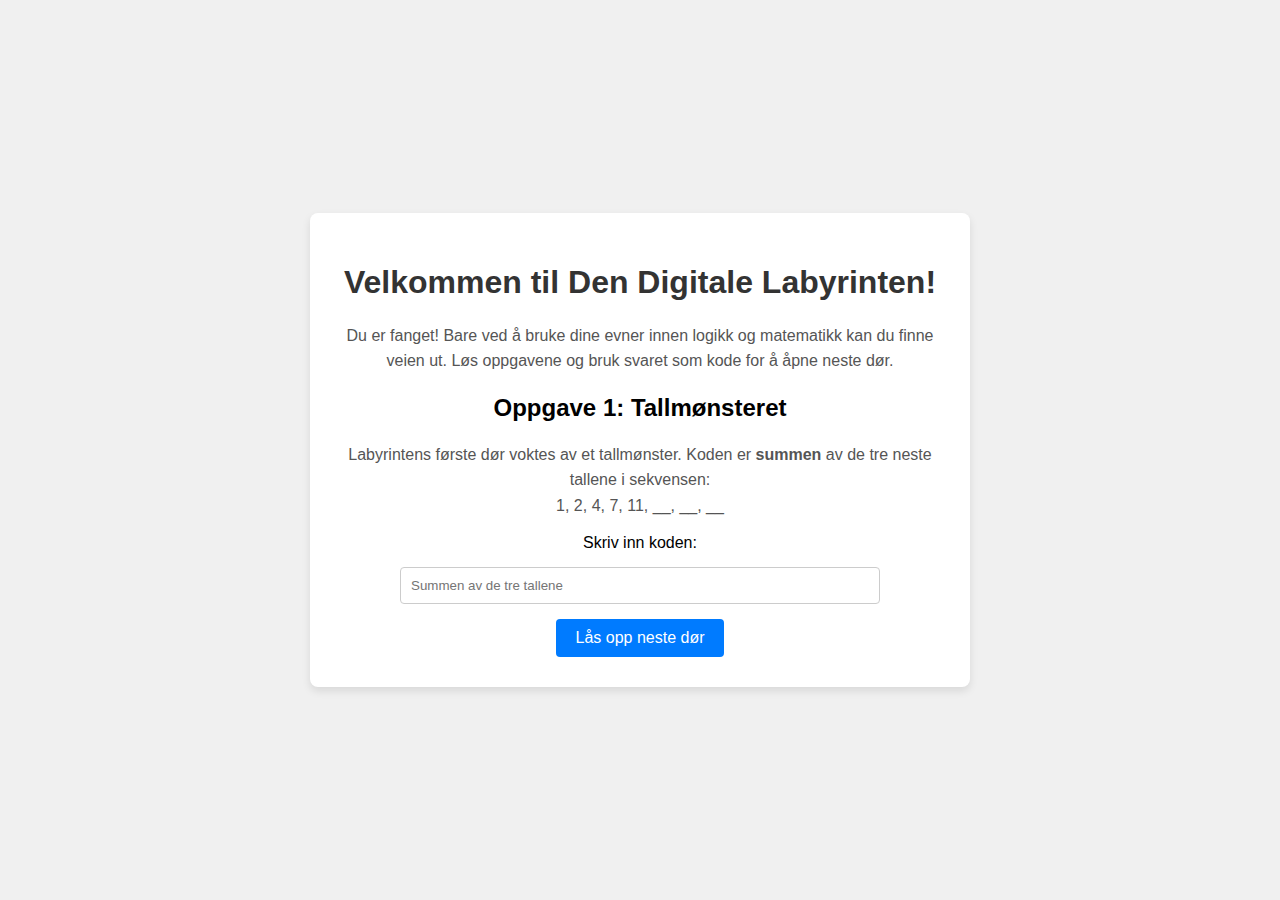
==== index.html @ e1865a51 "Create index.html" ====
<!DOCTYPE html>
<html lang="no">
<head>
    <meta charset="UTF-8">
    <meta name="viewport" content="width=device-width, initial-scale=1.0">
    <title>Den Digitale Labyrinten - Start</title>
    <link rel="stylesheet" href="style.css">
</head>
<body>
    <div class="container">
        <h1>Velkommen til Den Digitale Labyrinten!</h1>
        <p>Du er fanget! Bare ved å bruke dine evner innen logikk og matematikk kan du finne veien ut. Løs oppgavene og bruk svaret som kode for å åpne neste dør.</p>
        <h2>Oppgave 1: Tallmønsteret</h2>
        <p>Labyrintens første dør voktes av et tallmønster. Koden er <strong>summen</strong> av de tre neste tallene i sekvensen:
            <br> 1, 2, 4, 7, 11, __, __, __
        </p>
        <label for="answer1">Skriv inn koden:</label><br>
        <input type="text" id="answer1" name="answer1" placeholder="Summen av de tre tallene">
        <br>
        <button onclick="sjekkSvar()">Lås opp neste dør</button>
    </div>

    <script>
        function sjekkSvar() {
            const korrektSvar = "67"; // 16+22+29
            const brukerSvar = document.getElementById('answer1').value.trim();
            const oppgaveId = 'oppgave1';
            const nesteSide = 'oppgave2.html';

            if (brukerSvar === korrektSvar) {
                sessionStorage.removeItem('feil_' + oppgaveId); // Nullstill feil ved suksess
                window.location.href = nesteSide;
            } else {
                let feilAntall = parseInt(sessionStorage.getItem('feil_' + oppgaveId) || '0');
                feilAntall++;
                sessionStorage.setItem('feil_' + oppgaveId, feilAntall);
                sessionStorage.setItem('returnTo', window.location.pathname.split('/').pop()); // Lagre nåværende filnavn
                sessionStorage.setItem('currentTaskID', oppgaveId);
                window.location.href = 'feil.html';
            }
        }
    </script>
</body>
</html>
---- style.css ----
body {
    font-family: sans-serif;
    background-color: #f0f0f0;
    display: flex;
    justify-content: center;
    align-items: center;
    min-height: 100vh;
    margin: 0;
}

.container {
    background-color: #fff;
    padding: 30px;
    border-radius: 8px;
    box-shadow: 0 4px 8px rgba(0, 0, 0, 0.1);
    text-align: center;
    max-width: 600px;
}

h1 {
    color: #333;
}

p {
    color: #555;
    line-height: 1.6;
}

input[type="text"] {
    padding: 10px;
    margin-top: 15px;
    margin-bottom: 15px;
    border: 1px solid #ccc;
    border-radius: 4px;
    width: 80%;
    box-sizing: border-box; /* Inkluderer padding i bredden */
}

button {
    padding: 10px 20px;
    background-color: #007bff;
    color: white;
    border: none;
    border-radius: 4px;
    cursor: pointer;
    font-size: 1em;
    transition: background-color 0.3s ease;
}

button:hover {
    background-color: #0056b3;
}

.hint-section, .timer-section {
    margin-top: 20px;
    padding: 15px;
    background-color: #e9ecef;
    border-radius: 4px;
}

#timer-display {
    font-weight: bold;
    font-size: 1.2em;
    color: #dc3545; /* Rød farge for timer */
}

.code-snippet {
    font-family: monospace;
    background-color: #e3e3e3;
    padding: 5px 10px;
    border-radius: 3px;
    display: inline-block; /* For å unngå full bredde */
    margin: 5px;
}

img.pigpen-key {
    max-width: 80%;
    height: auto;
    margin-top: 15px;
    border: 1px solid #ccc;
}

/* Stil for vekter i oppgave 8 */
.vekt-container {
    display: flex;
    justify-content: space-around;
    align-items: center;
    margin: 15px 0;
    padding: 10px;
    border: 1px dashed #ccc;
}
.vekt-side {
    display: flex;
    align-items: center;
}
.vekt-symbol {
    font-size: 1.5em;
    margin: 0 5px;
    padding: 5px;
    border: 1px solid #aaa;
    border-radius: 50%; /* Gjør dem til sirkler eller avrundet */
    min-width: 30px; /* Sikrer litt størrelse */
}
.pluss { margin: 0 5px; }
.erlik { font-size: 1.5em; margin: 0 10px; }
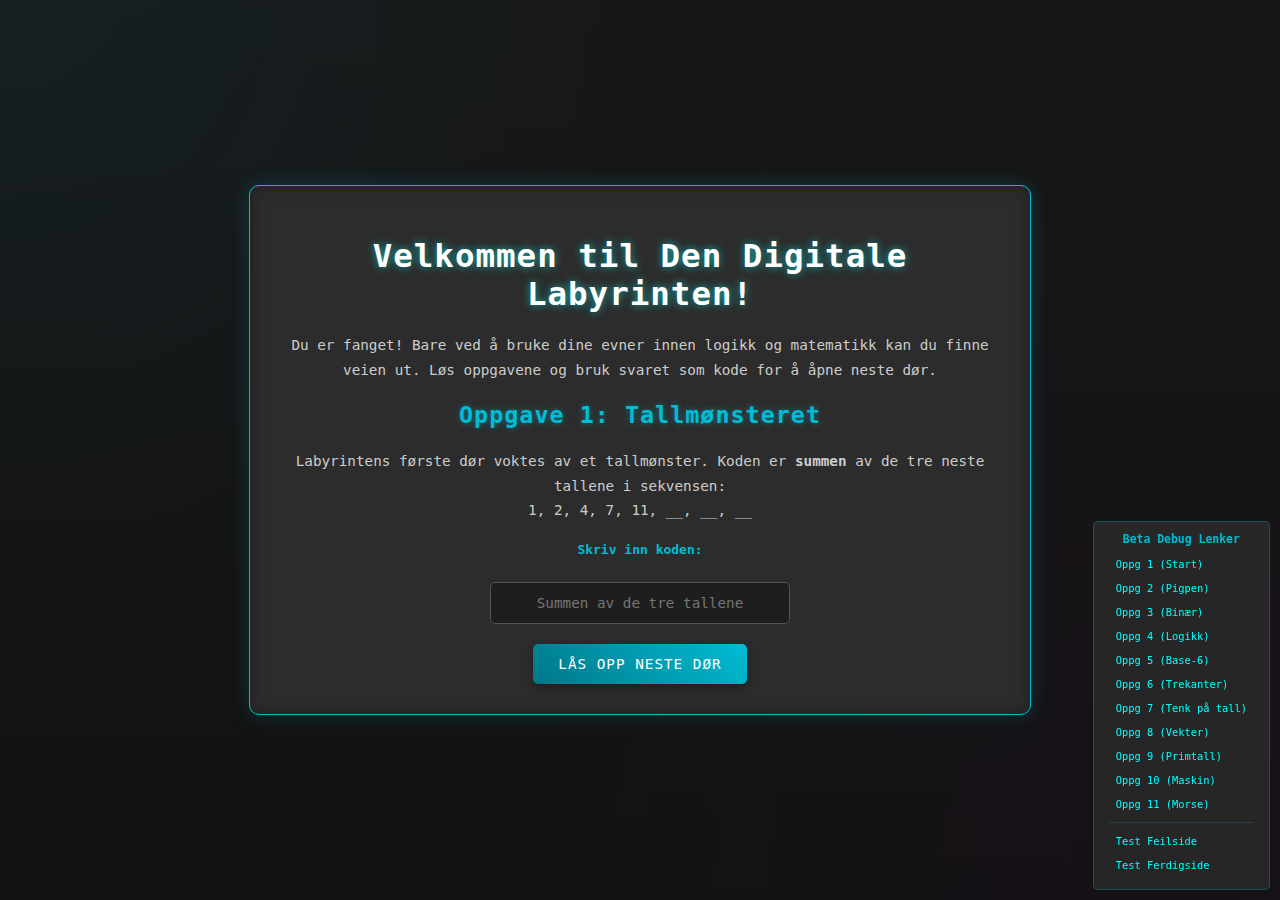
==== commit 22bdaa1e: "Update index.html" ====
--- a/index.html
+++ b/index.html
@@ -5,6 +5,53 @@
     <meta name="viewport" content="width=device-width, initial-scale=1.0">
     <title>Den Digitale Labyrinten - Start</title>
     <link rel="stylesheet" href="style.css">
+    <!-- Stil for debug-lenker (kan evt. flyttes til style.css) -->
+    <style>
+        .debug-links {
+            position: fixed;
+            bottom: 10px;
+            right: 10px;
+            background-color: rgba(44, 44, 44, 0.8); /* Mørkere bakgrunn som passer temaet */
+            backdrop-filter: blur(5px);
+            border: 1px solid rgba(0, 188, 212, 0.3); /* Cyan kantlinje */
+            border-radius: 5px;
+            padding: 10px 15px;
+            font-size: 0.8em;
+            z-index: 1000;
+            max-height: 90vh; /* Hindrer at den blir for høy */
+            overflow-y: auto; /* Scroll om nødvendig */
+        }
+        .debug-links h4 {
+            margin-top: 0;
+            margin-bottom: 8px;
+            color: #00bcd4; /* Cyan tittel */
+            font-family: monospace;
+            font-size: 1.1em;
+            text-align: center;
+        }
+        .debug-links a {
+            display: block; /* Lenker under hverandre */
+            margin: 4px 0; /* Vertikal avstand */
+            color: #00ffff; /* Lys cyan */
+            text-decoration: none;
+            padding: 3px 6px;
+            border: 1px solid transparent;
+            border-radius: 3px;
+            transition: background-color 0.2s ease, color 0.2s ease;
+        }
+        .debug-links a:hover {
+            color: #1a1a1a; /* Mørk tekst ved hover */
+            background-color: #00ffff; /* Lys cyan bakgrunn */
+        }
+        .debug-links hr {
+           border: none;
+           height: 1px;
+           background-color: rgba(0, 188, 212, 0.2);
+           margin: 8px 0;
+        }
+        /* For å skjule debug-lenkene senere, endre til display: none; */
+        /* .debug-links { display: none; } */
+    </style>
 </head>
 <body>
     <div class="container">
@@ -22,23 +69,44 @@
 
     <script>
         function sjekkSvar() {
-            const korrektSvar = "67"; // 16+22+29
+            const korrektSvar = "67";
             const brukerSvar = document.getElementById('answer1').value.trim();
             const oppgaveId = 'oppgave1';
             const nesteSide = 'oppgave2.html';
 
             if (brukerSvar === korrektSvar) {
-                sessionStorage.removeItem('feil_' + oppgaveId); // Nullstill feil ved suksess
+                sessionStorage.removeItem('feil_' + oppgaveId);
                 window.location.href = nesteSide;
             } else {
                 let feilAntall = parseInt(sessionStorage.getItem('feil_' + oppgaveId) || '0');
                 feilAntall++;
                 sessionStorage.setItem('feil_' + oppgaveId, feilAntall);
-                sessionStorage.setItem('returnTo', window.location.pathname.split('/').pop()); // Lagre nåværende filnavn
+                sessionStorage.setItem('returnTo', window.location.pathname.split('/').pop());
                 sessionStorage.setItem('currentTaskID', oppgaveId);
                 window.location.href = 'feil.html';
             }
         }
     </script>
+
+    <!-- DEBUG-LENKER -->
+    <div class="debug-links">
+        <h4>Beta Debug Lenker</h4>
+        <a href="index.html">Oppg 1 (Start)</a>
+        <a href="oppgave2.html">Oppg 2 (Pigpen)</a>
+        <a href="oppgave3.html">Oppg 3 (Binær)</a>
+        <a href="oppgave4.html">Oppg 4 (Logikk)</a>
+        <a href="oppgave5.html">Oppg 5 (Base-6)</a>
+        <a href="oppgave6.html">Oppg 6 (Trekanter)</a>
+        <a href="oppgave7.html">Oppg 7 (Tenk på tall)</a>
+        <a href="oppgave8.html">Oppg 8 (Vekter)</a>
+        <a href="oppgave9.html">Oppg 9 (Primtall)</a>
+        <a href="oppgave10.html">Oppg 10 (Maskin)</a>
+        <a href="oppgave11.html">Oppg 11 (Morse)</a>
+        <hr>
+        <a href="feil.html">Test Feilside</a>
+        <a href="ferdig.html">Test Ferdigside</a>
+    </div>
+    <!-- SLUTT PÅ DEBUG-LENKER -->
+
 </body>
 </html>
--- a/style.css
+++ b/style.css
@@ -1,105 +1,264 @@
+/* =========================================== */
+/* ===== DEFINER EGENDIFINERTE FONTER HER ===== */
+/* =========================================== */
+
+/* Viktig: Bytt ut 'PigpenFont.woff2' og 'PigpenFont.woff' */
+/* med de faktiske navnene på dine fontfiler i 'fonts'-mappen. */
+@font-face {
+  font-family: 'PigpenCipherWeb'; /* Navnet du vil bruke i CSS */
+  src: url('fonts/PigpenFont.woff2') format('woff2'), /* Foretrukket format */
+       url('fonts/PigpenFont.woff') format('woff');   /* Fallback format */
+       /* Hvis du KUN har TTF: */
+       /* url('fonts/YourPigpenFont.ttf') format('truetype'); */
+  font-weight: normal;
+  font-style: normal;
+}
+
+/* =========================================== */
+/* ===== GRUNNLEGGENDE STILER & MØRKT TEMA ==== */
+/* =========================================== */
+
 body {
-    font-family: sans-serif;
-    background-color: #f0f0f0;
+    /* font-family: 'Roboto', sans-serif; */ /* Alternativ font */
+    font-family: monospace; /* Tech-følelse */
+    background-color: #1a1a1a;
+    background-image: linear-gradient(rgba(0, 0, 0, 0.1), rgba(0, 0, 0, 0.3)),
+                      radial-gradient(circle at top left, rgba(0, 120, 150, 0.1), transparent 40%),
+                      radial-gradient(circle at bottom right, rgba(80, 0, 100, 0.1), transparent 50%);
+    color: #e0e0e0;
     display: flex;
     justify-content: center;
     align-items: center;
     min-height: 100vh;
     margin: 0;
+    padding: 15px;
+    box-sizing: border-box;
 }
 
 .container {
-    background-color: #fff;
-    padding: 30px;
-    border-radius: 8px;
-    box-shadow: 0 4px 8px rgba(0, 0, 0, 0.1);
+    background-color: #2c2c2c;
+    padding: 30px 40px;
+    border-radius: 10px;
+    border: 1px solid #00bcd4; /* Cyan kantlinje */
+    box-shadow: 0 0 20px rgba(0, 188, 212, 0.2), /* Cyan glow */
+                inset 0 0 15px rgba(0, 0, 0, 0.3);
     text-align: center;
-    max-width: 600px;
+    max-width: 700px;
+    width: 100%;
+}
+
+h1, h2 {
+    /* font-family: 'Orbitron', sans-serif; */ /* Alternativ font */
+    font-family: monospace; /* Tech-følelse */
+    color: #ffffff;
+    text-shadow: 0 0 8px rgba(0, 255, 255, 0.6); /* Cyan glow */
+    letter-spacing: 1px;
+    margin-bottom: 20px;
 }
 
 h1 {
-    color: #333;
+    font-size: 2.5em;
+}
+
+h2 {
+    font-size: 1.8em;
+    color: #00bcd4; /* Cyan farge for oppgavetittel */
+    text-shadow: 0 0 6px rgba(0, 188, 212, 0.5);
 }
 
 p {
-    color: #555;
-    line-height: 1.6;
+    color: #cccccc;
+    line-height: 1.7;
+    font-size: 1.1em;
+}
+
+label {
+    color: #00bcd4;
+    font-weight: bold;
+    display: block;
+    margin-top: 20px;
+    margin-bottom: 5px;
 }
 
 input[type="text"] {
-    padding: 10px;
-    margin-top: 15px;
-    margin-bottom: 15px;
-    border: 1px solid #ccc;
-    border-radius: 4px;
+    /* font-family: 'Roboto Mono', monospace; */ /* Alternativ font */
+    font-family: monospace; /* Tech-følelse */
+    padding: 12px 15px;
+    margin-top: 5px;
+    margin-bottom: 20px;
+    border: 1px solid #555;
+    background-color: #1e1e1e;
+    color: #e0e0e0;
+    border-radius: 5px;
     width: 80%;
-    box-sizing: border-box; /* Inkluderer padding i bredden */
+    max-width: 300px;
+    box-sizing: border-box;
+    font-size: 1.1em;
+    text-align: center;
+    transition: border-color 0.3s ease, box-shadow 0.3s ease;
+}
+
+input[type="text"]:focus {
+    border-color: #00ffff;
+    box-shadow: 0 0 10px rgba(0, 255, 255, 0.5);
+    outline: none;
 }
 
 button {
-    padding: 10px 20px;
-    background-color: #007bff;
+    /* font-family: 'Orbitron', sans-serif; */ /* Alternativ font */
+    font-family: monospace; /* Tech-følelse */
+    padding: 12px 25px;
+    background: linear-gradient(45deg, #007788, #00bcd4);
     color: white;
     border: none;
-    border-radius: 4px;
+    border-radius: 5px;
     cursor: pointer;
-    font-size: 1em;
-    transition: background-color 0.3s ease;
+    font-size: 1.1em;
+    text-transform: uppercase;
+    letter-spacing: 1px;
+    box-shadow: 0 4px 8px rgba(0, 0, 0, 0.3);
+    transition: background 0.3s ease, transform 0.2s ease, box-shadow 0.3s ease;
 }
 
 button:hover {
-    background-color: #0056b3;
+    background: linear-gradient(45deg, #00bcd4, #00ffff);
+    transform: translateY(-2px);
+    box-shadow: 0 6px 12px rgba(0, 255, 255, 0.3);
+}
+
+button:active {
+    transform: translateY(0);
+    box-shadow: 0 2px 5px rgba(0, 0, 0, 0.2);
 }
 
 .hint-section, .timer-section {
-    margin-top: 20px;
-    padding: 15px;
-    background-color: #e9ecef;
-    border-radius: 4px;
+    margin-top: 25px;
+    padding: 20px;
+    background-color: rgba(0, 0, 0, 0.2);
+    border-radius: 5px;
+    border: 1px dashed #555;
+}
+
+.hint-section strong {
+    color: #00bcd4;
+    display: block;
+    margin-bottom: 10px;
+}
+
+#hint-display {
+    color: #cccccc;
+    font-style: italic;
 }
 
 #timer-display {
     font-weight: bold;
-    font-size: 1.2em;
-    color: #dc3545; /* Rød farge for timer */
+    font-size: 1.5em;
+    color: #ff6b6b;
+    text-shadow: 0 0 5px rgba(255, 107, 107, 0.5);
 }
 
 .code-snippet {
-    font-family: monospace;
-    background-color: #e3e3e3;
-    padding: 5px 10px;
-    border-radius: 3px;
-    display: inline-block; /* For å unngå full bredde */
-    margin: 5px;
+    font-family: 'Courier New', Courier, monospace;
+    background-color: #111;
+    color: #32cd32; /* Limegrønn tekst */
+    padding: 8px 12px;
+    border-radius: 4px;
+    border: 1px solid #333;
+    display: inline-block;
+    margin: 8px 5px;
+    white-space: nowrap;
 }
 
 img.pigpen-key {
     max-width: 80%;
     height: auto;
     margin-top: 15px;
-    border: 1px solid #ccc;
-}
+    margin-bottom: 15px; /* Litt mer luft under */
+    border: 1px solid #555;
+    border-radius: 5px;
+    background-color: #ddd; /* Lys bakgrunn for synlighet */
+    padding: 10px;
+}
+
+/* =========================================== */
+/* ===== SPESIFIKKE STILER FOR OPPGAVER ===== */
+/* =========================================== */
+
+/* Stil for den kodede Pigpen-teksten */
+.pigpen-encoded-text {
+  font-family: 'PigpenCipherWeb', sans-serif; /* !! Bruker den egendefinerte fonten !! */
+  font-size: 2.8em;      /* Stor font for symbolene */
+  letter-spacing: 10px;  /* Viktig for Pigpen-lesbarhet */
+  line-height: 1.2;
+  color: #32cd32;        /* Grønn "kode"-farge */
+  margin-top: 15px;
+  margin-bottom: 25px;
+  text-align: center;     /* Sentrerer symbolene */
+  display: block;         /* Sikrer at den tar opp plass */
+}
+
 
 /* Stil for vekter i oppgave 8 */
 .vekt-container {
     display: flex;
     justify-content: space-around;
     align-items: center;
-    margin: 15px 0;
-    padding: 10px;
-    border: 1px dashed #ccc;
+    margin: 20px 0;
+    padding: 15px;
+    border: 1px dashed #555;
+    border-radius: 5px;
+    background-color: rgba(0, 0, 0, 0.1);
 }
 .vekt-side {
     display: flex;
     align-items: center;
 }
 .vekt-symbol {
-    font-size: 1.5em;
-    margin: 0 5px;
-    padding: 5px;
-    border: 1px solid #aaa;
-    border-radius: 50%; /* Gjør dem til sirkler eller avrundet */
-    min-width: 30px; /* Sikrer litt størrelse */
-}
-.pluss { margin: 0 5px; }
-.erlik { font-size: 1.5em; margin: 0 10px; }
+    font-size: 1.8em;
+    margin: 0 8px;
+    padding: 8px;
+    border: 1px solid #666;
+    border-radius: 50%;
+    min-width: 40px;
+    background-color: #3a3a3a;
+    color: #fff;
+    text-align: center;
+    box-shadow: inset 0 0 5px rgba(0,0,0,0.5);
+}
+.pluss { margin: 0 8px; font-size: 1.5em; color: #aaa; }
+.erlik { font-size: 1.8em; margin: 0 15px; color: #00bcd4; font-weight: bold; }
+
+/* =========================================== */
+/* ============ RESPONSIVITET ================ */
+/* =========================================== */
+
+@media (max-width: 600px) {
+    .container {
+        padding: 20px;
+    }
+    h1 {
+        font-size: 2em;
+    }
+    h2 {
+        font-size: 1.5em;
+    }
+    p {
+        font-size: 1em;
+    }
+    input[type="text"] {
+        width: 90%;
+    }
+    button {
+        padding: 10px 20px;
+        font-size: 1em;
+    }
+    .pigpen-encoded-text {
+        font-size: 2.2em; /* Litt mindre på små skjermer */
+        letter-spacing: 8px;
+    }
+    .vekt-symbol {
+        font-size: 1.5em;
+        min-width: 35px;
+        padding: 6px;
+    }
+}
